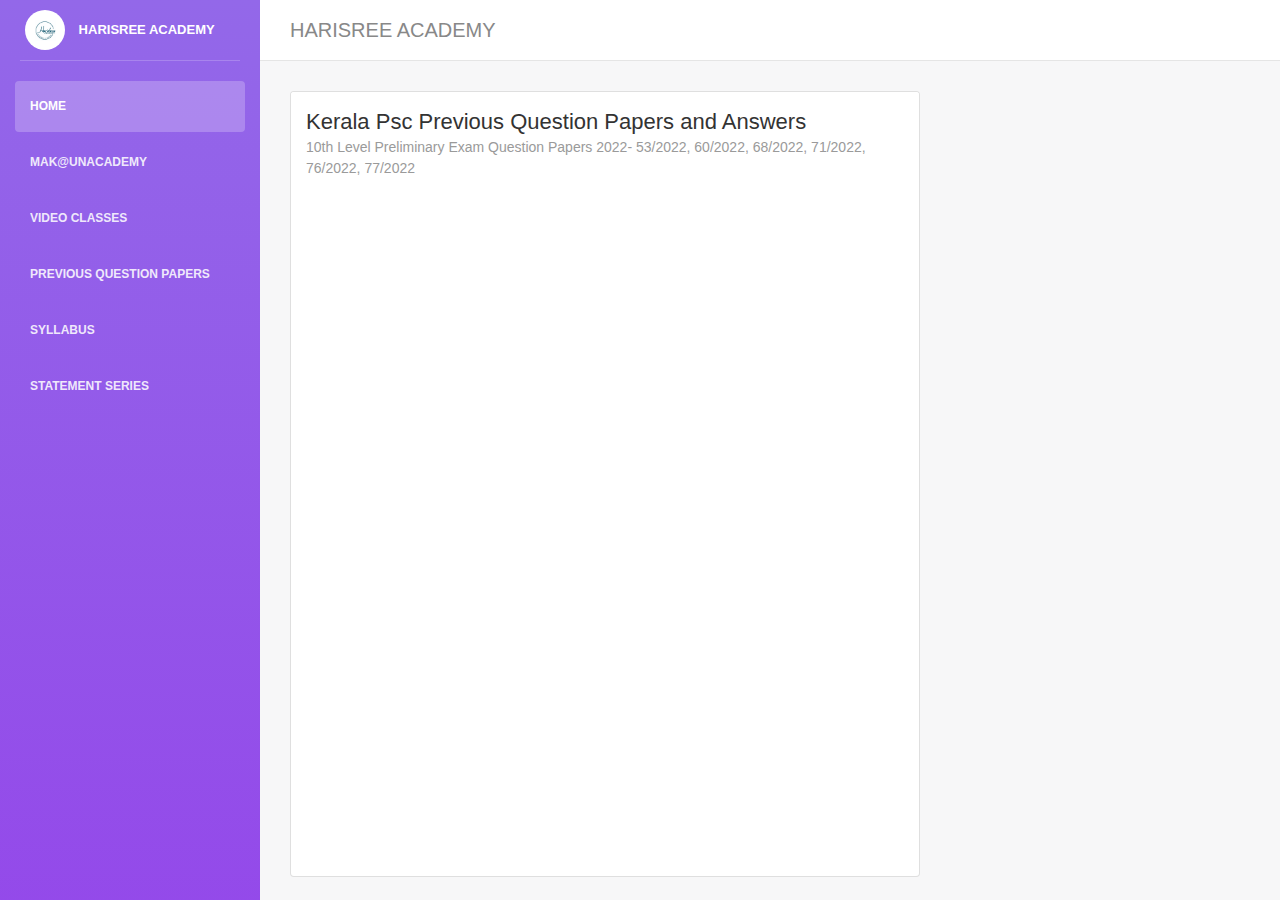
==== index.html @ c9cc8cc7 "InitialCommit" ====
<!DOCTYPE html> 
<html> 
<head> 
    <!-- Script Loading.. -->
    <link rel="icon" type="image/x-icon" href="images/favicon.ico">
    <script src="js/jquery.min.js"></script>
    <script src="js/plugins.js"></script>
    <script src="js/bootstrap.bundle.min.js"></script>
    <script src="js/bootbox.js"></script>
    <script src="js/dropdown.min.js"></script>
    <script src="js/iframeResizer.contentWindow.min.js"></script>
    <script src="js/iframeResizer.min.js"></script>
    <script src="js/main.js"></script> 
    <!-- Styles Loading --> 
    <link rel="stylesheet" href="css/plugins/jquery-ui.css">
    <link rel="stylesheet" href="css/bootstrap/bootstrap.css"> 
    <link rel="stylesheet" href="css/bootstrap/bootstrap-reboot.css">
    <link rel="stylesheet" href="css/bootstrap/bootstrap-utilities.css"> 
    <link rel="stylesheet" href="css/style.css"> 
</head> 
<body>  
   <div class="overlay" style="display: none;">
      <div class="overlay__inner">
          <div class="overlay__content"><span class="spinner"></span></div>
      </div>
  </div>
     <div class="wrapper">
        <div class="sidebar">
            <div class="sidebar-wrapper">
                <div class="logo">
                    <a href="#" class="simple-text">
                        <div class="logo-img">
                            <img src="images/logo.jpg" alt="">
                        </div>
                        HARISREE ACADEMY
                      </a> 
                </div>
                <ul class="nav nav-mobile-menu">
                    <li data-v-04d9fc75="" aria-haspopup="true" class="dropdown nav-item">
                        <a data-v-04d9fc75="" data-toggle="dropdown" class="nav-link dropdown-toggle">
                            <i data-v-04d9fc75="" class="fa fa-globe"></i> 
                            <b data-v-04d9fc75="" class="caret"></b> 
                            <span data-v-04d9fc75="" class="notification">5 Notifications</span>
                        </a> 
                        <div data-v-04d9fc75="" class="dropdown-menu" style="display: none;"> 
                            <a data-v-04d9fc75="" href="#" class="dropdown-item">Notification 1</a> 
                            <a data-v-04d9fc75="" href="#" class="dropdown-item">Notification 2</a> 
                            <a data-v-04d9fc75="" href="#" class="dropdown-item">Notification 3</a> 
                            <a data-v-04d9fc75="" href="#" class="dropdown-item">Notification 4</a> 
                            <a data-v-04d9fc75="" href="#" class="dropdown-item">Another notification</a>
                        </div>
                    </li>
                </ul>
                <ul class="nav"> 
                    <li class="router-link-exact-active nav-item active">
                        <a href="#/admin/overview" class="nav-link">
                            <i class="nc-icon nc-chart-pie-35"></i> 
                            <p>Home</p>
                        </a>
                    </li> 
                    <li class="">
                        <a href="#/admin/user" class="nav-link">
                            <i class="nc-icon nc-circle-09"></i>
                             <p>MAK@Unacademy</p>
                            </a>
                        </li> 
                        <li class="">
                            <a href="#/admin/user" class="nav-link">
                                <i class="nc-icon nc-circle-09"></i>
                                 <p>Video Classes</p>
                                </a>
                            </li> 
                            <li class="">
                                <a href="#/admin/user" class="nav-link">
                                    <i class="nc-icon nc-circle-09"></i>
                                     <p> Previous Question Papers</p>
                                    </a>
                                </li> 
                                <li class="">
                                    <a href="#/admin/user" class="nav-link">
                                        <i class="nc-icon nc-circle-09"></i>
                                         <p> Syllabus</p>
                                        </a>
                                    </li> 
                                    <li class="">
                                        <a href="#/admin/user" class="nav-link">
                                            <i class="nc-icon nc-circle-09"></i>
                                             <p> Statement Series </p>
                                            </a>
                                        </li> 
                </ul>
            </div>
        </div>
        <div class="main-panel">
            <nav class="navbar navbar-expand-lg">
                <div class="container-fluid"> 
                   <a id="xmlread" href="#" class="navbar-brand">HARISREE ACADEMY</a> <button type="button" aria-controls="navigation-index" aria-expanded="false" aria-label="Toggle navigation" class="navbar-toggler navbar-toggler-right"><span class="navbar-toggler-bar burger-lines"></span> <span class="navbar-toggler-bar burger-lines"></span> <span class="navbar-toggler-bar burger-lines"></span></button> 
                   <div class="collapse navbar-collapse justify-content-end">
                      <ul class="navbar-nav ml-auto"> 
                         <li data-v-04d9fc75="" aria-haspopup="true" class="dropdown nav-item">
                            <a style="display: none;" data-v-04d9fc75="" data-toggle="dropdown" class="nav-link dropdown-toggle"><i data-v-04d9fc75=""></i> <span data-v-04d9fc75="" class="no-icon">Dropdown</span> <b data-v-04d9fc75="" class="caret"></b></a> 
                            <div data-v-04d9fc75="" class="dropdown-menu" style="display: none;">
                               <a data-v-04d9fc75="" href="#" class="dropdown-item">Action</a> <a data-v-04d9fc75="" href="#" class="dropdown-item">Another action</a> <a data-v-04d9fc75="" href="#" class="dropdown-item">Something</a> <a data-v-04d9fc75="" href="#" class="dropdown-item">Another action</a> <a data-v-04d9fc75="" href="#" class="dropdown-item">Something</a> 
                               <div data-v-04d9fc75="" class="divider"></div>
                               <a data-v-04d9fc75="" href="#" class="dropdown-item">Separated link</a>
                            </div>
                         </li> 
                      </ul>
                   </div>
                </div>
             </nav>
             <div class="content">
                <div class="container-fluid"> 
                   <div class="row">
                      <div class="col-lg-8">
                         <div class="card">
                            <div class="card-header">
                               <h4 class="card-title">Kerala Psc Previous Question Papers and Answers</h4>
                               <p class="card-category" id="lblpdfname">
                                10th Level Preliminary Exam Question Papers 2022- 53/2022, 60/2022, 68/2022, 71/2022, 76/2022, 77/2022</p>
                            </div>
                            <div class="card-body">
                               <div id="div_727804942157" class="ct-chart">
                                <iframe name="myFrame" id="myFrame" autoplay="allow"  class="pdfholderframe"></iframe> 
                               </div>
                            </div>
                            <div class="card-footer">
                                
                            </div>
                         </div>
                      </div>
                      <div class="col-lg-4">
                         <div class="card" style="display: none;">
                            <div class="card-header">
                               <h4 class="card-title">Question Paper Set</h4>
                               <p class="card-category">Question Paper Set</p>
                            </div>
                            <div class="card-body">
                               <div id="div_1283190110730" class="ct-chart-custom">
                                <ul id="category_QPS_1">
                                    
                                </ul>
                               </div>
                            </div>
                            <div class="card-footer">
                                
                            </div>
                         </div>

                         <div class="card" style="display: none;">
                            <div class="card-header">
                               <h4 class="card-title">Syllabus - Preliminary Exam</h4>
                               <p class="card-category">Syllabus - Preliminary Exam</p>
                            </div>
                            <div class="card-body">
                               <div id="div_1283190110730" class="ct-chart-custom">
                                <ul id="category_SPE_2">
                                   
                                 </ul> 
                               </div>
                            </div>
                            <div class="card-footer">
                                
                            </div>
                         </div>

                         <div class="card" style="display: none;">
                            <div class="card-header">
                               <h4 class="card-title">Syllabus -Main</h4>
                               <p class="card-category">Syllabus -Main</p>
                            </div>
                            <div class="card-body">
                               <div id="div_1283190110730" class="ct-chart-custom">
                                 <ul id="category_SM_3">
                                   
                                 </ul> 
                               </div>
                            </div>
                            <div class="card-footer">
                                
                            </div>
                         </div>

                         <div class="card" style="display: none;">
                            <div class="card-header">
                               <h4 class="card-title">Question Papers Set (Download PDF)</h4>
                               <p class="card-category">Question Papers Set (Download PDF)</p>
                            </div>
                            <div class="card-body">
                               <div id="div_1283190110730" class="ct-chart-custom">
                                 <ul id="category_QPSD_4">
                                   
                                 </ul> 
                               </div>
                            </div>
                            <div class="card-footer">
                                
                            </div>
                         </div>
                         
                      </div>
                   </div>
                   <div class="row" style="display: none;">
                      <div class="col-lg-6">
                         <div class="card" chart-responsive-options="screen and (max-width: 640px),[object Object]">
                            <div class="card-header">
                               <h4 class="card-title">2014 Sales</h4>
                               <p class="card-category">All products including Taxes</p>
                            </div>
                            <div class="card-body">
                               <div id="div_797742201572" class="ct-chart">
                                   
                               </div>
                            </div>
                            <div class="card-footer">
                                
                            </div>
                         </div>
                      </div>
                      <div class="col-lg-6">
                         <div class="card">
                            <!----> 
                            <div class="card-header">
                               <h5 class="title">Tasks</h5>
                               <p class="category">Backend development</p>
                            </div>
                            <div class="card-body"> 
                               <div class="footer">
                                 
                               </div>
                            </div>
                            <!---->
                         </div>
                      </div>
                   </div>
                </div>
             </div>
        </div>
     </div>
</body> 
</html>
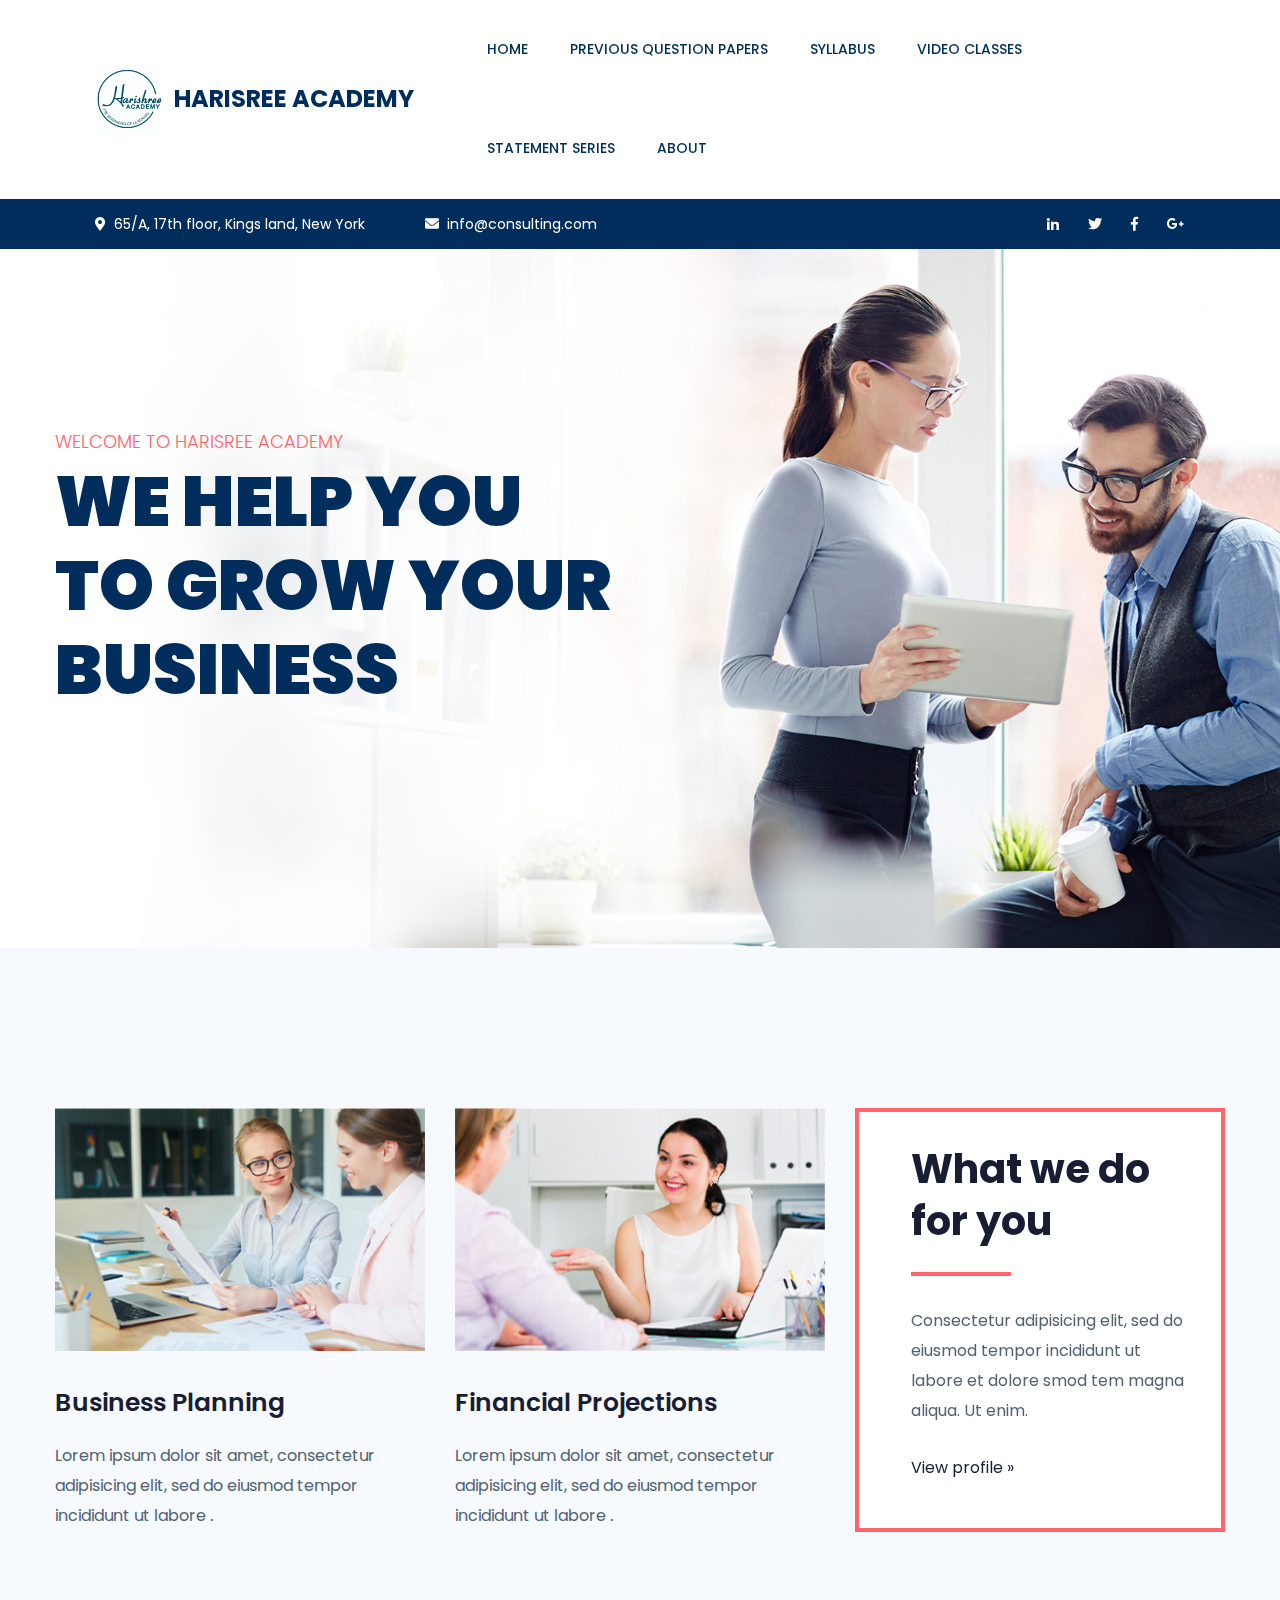
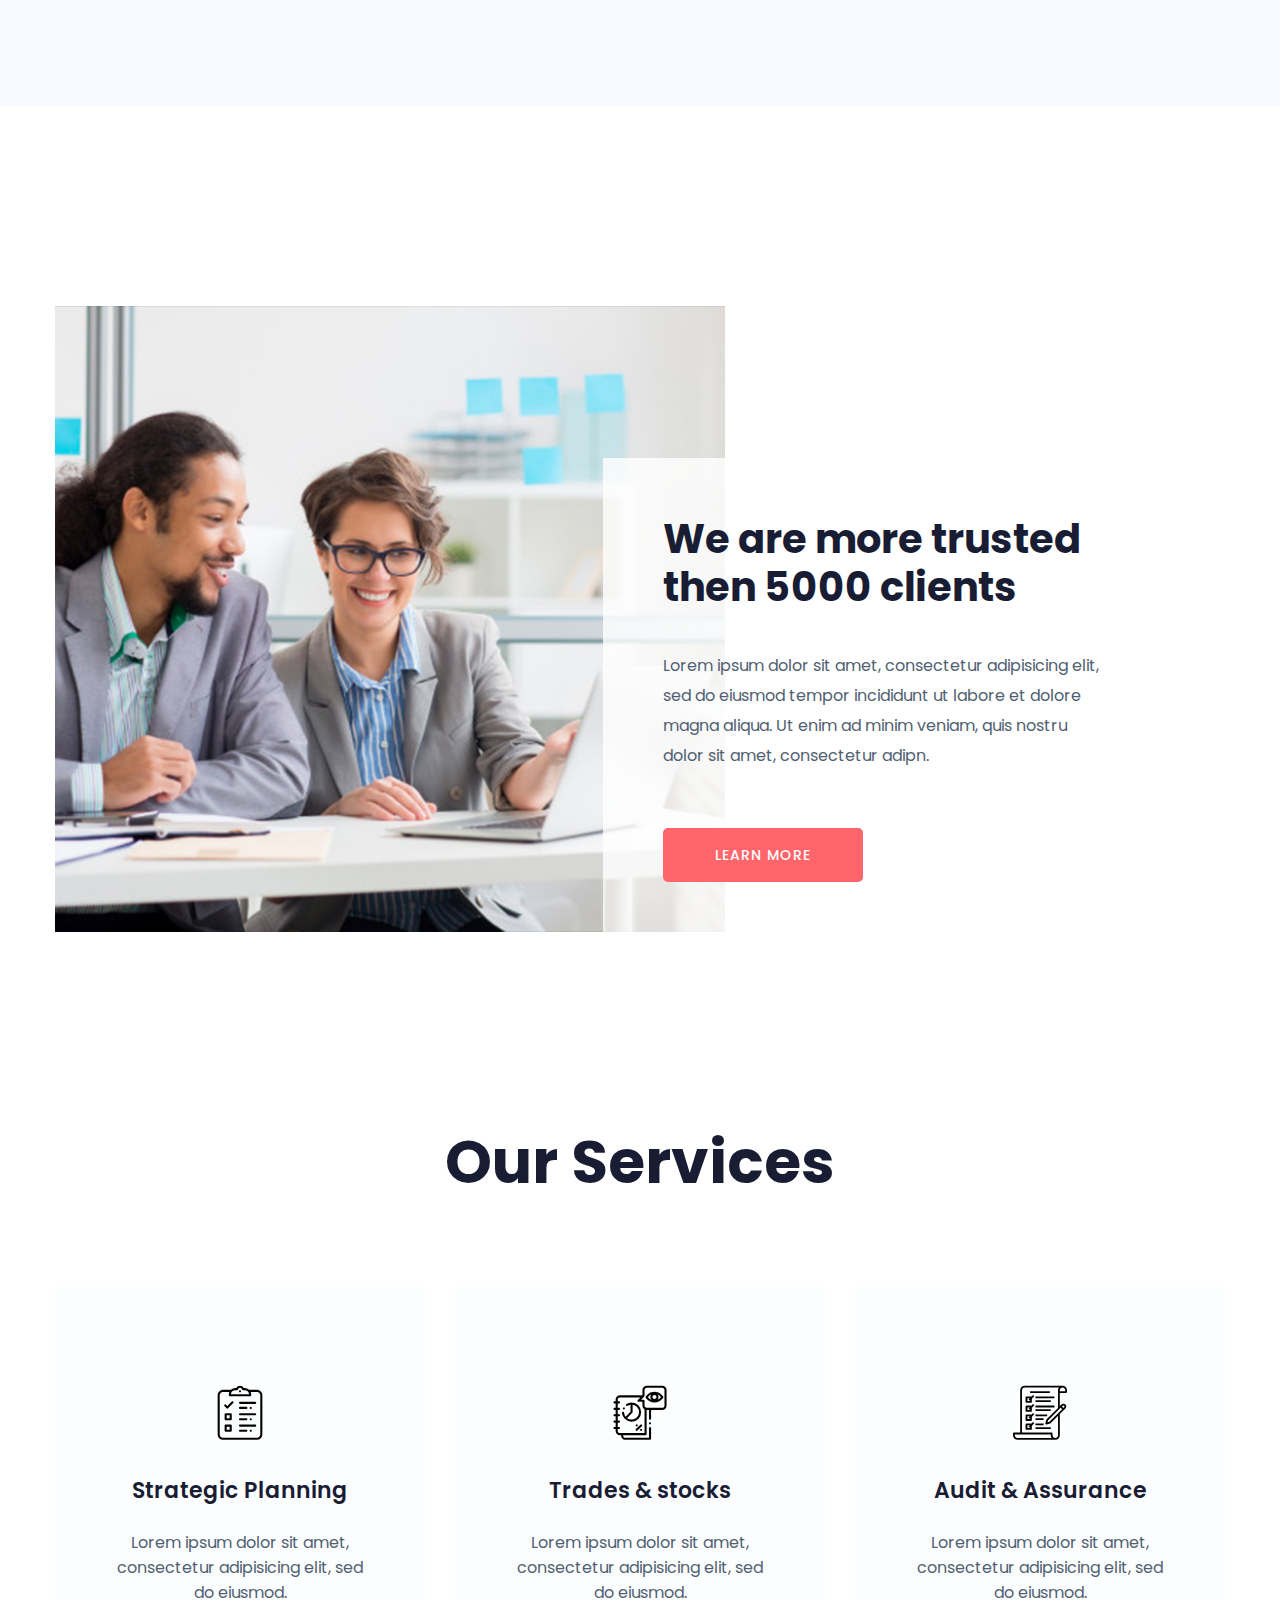
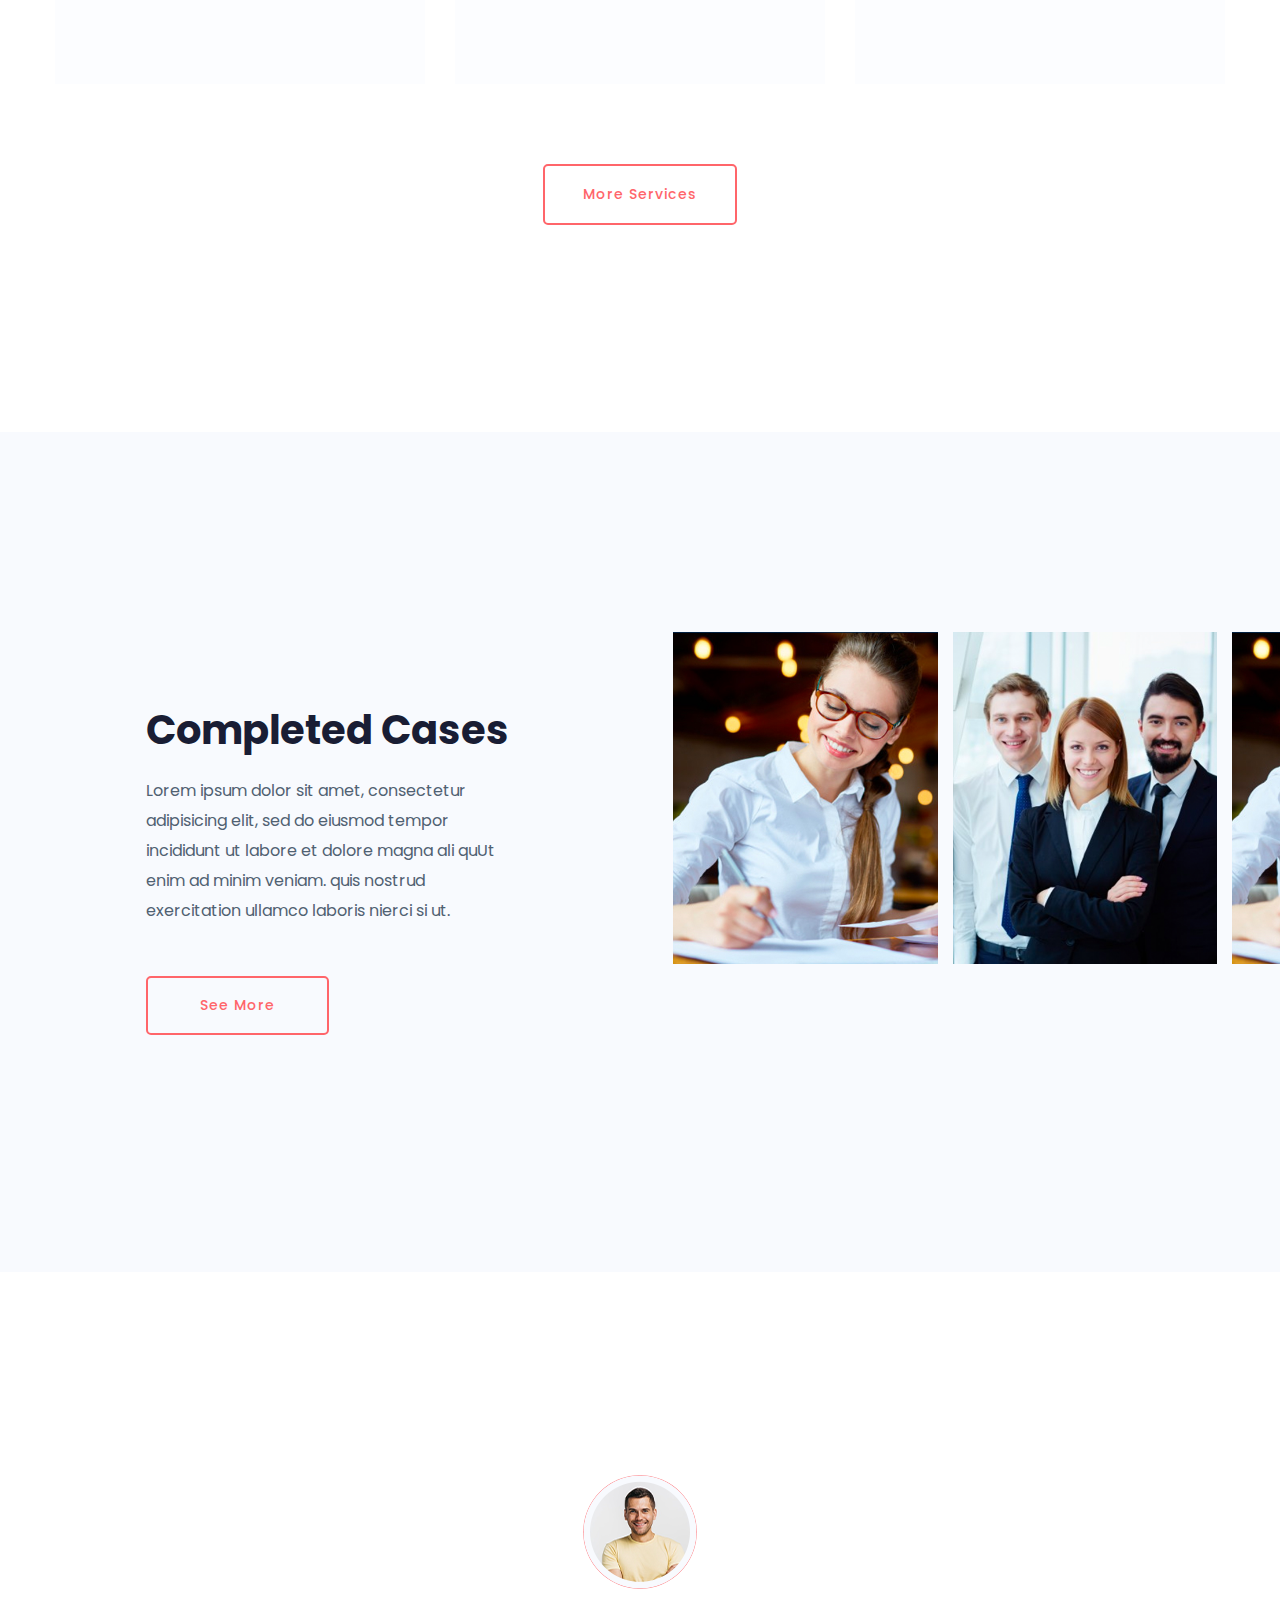
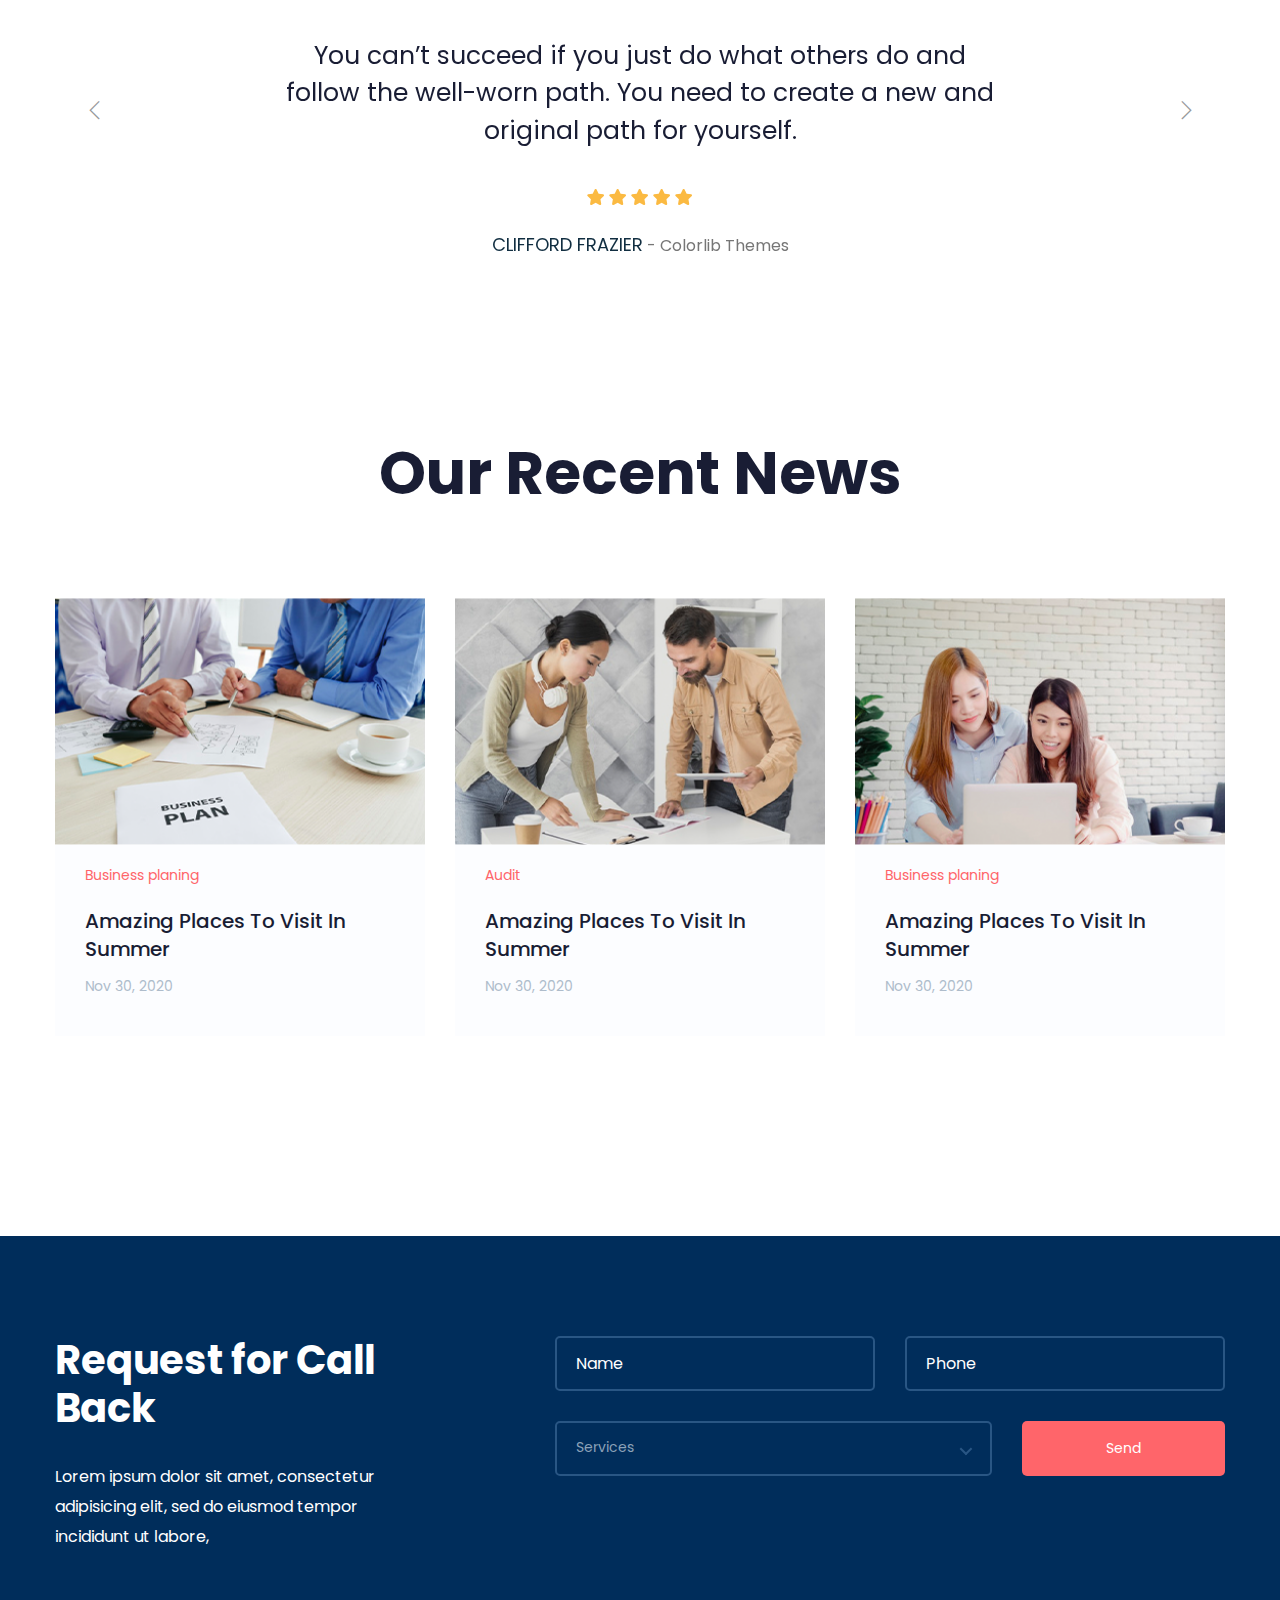
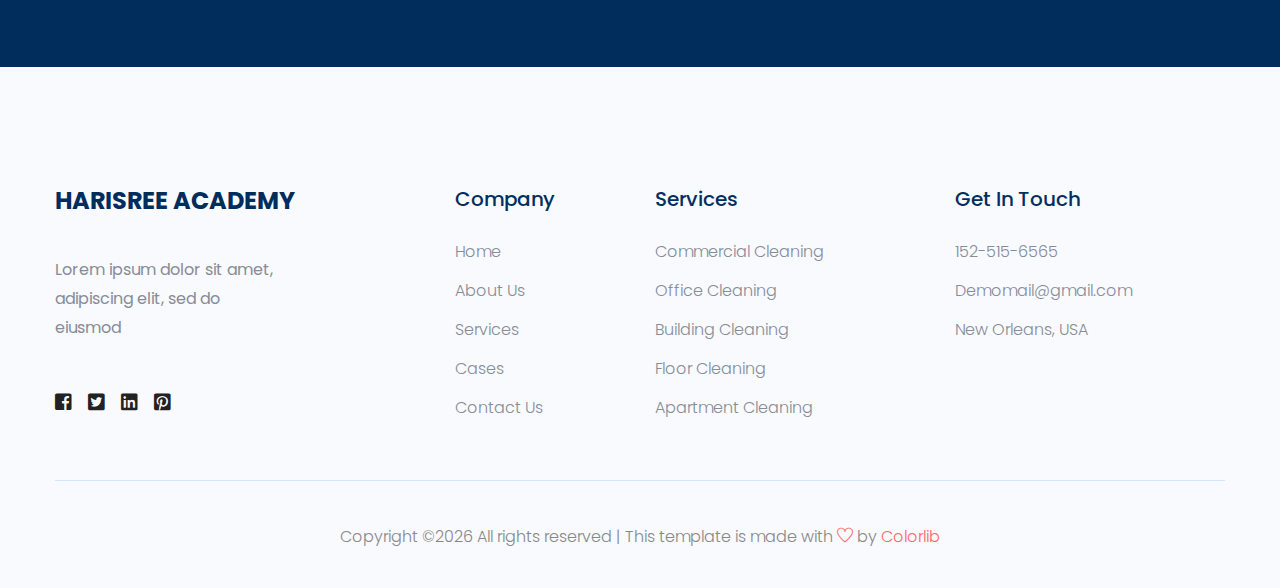
==== commit ce8c30d7: "Design changes - new portal" ====
--- a/index.html
+++ b/index.html
@@ -1,241 +1,626 @@
-<!DOCTYPE html> 
-<html> 
-<head> 
-    <!-- Script Loading.. -->
-    <link rel="icon" type="image/x-icon" href="images/favicon.ico">
-    <script src="js/jquery.min.js"></script>
-    <script src="js/plugins.js"></script>
-    <script src="js/bootstrap.bundle.min.js"></script>
-    <script src="js/bootbox.js"></script>
-    <script src="js/dropdown.min.js"></script>
-    <script src="js/iframeResizer.contentWindow.min.js"></script>
-    <script src="js/iframeResizer.min.js"></script>
-    <script src="js/main.js"></script> 
-    <!-- Styles Loading --> 
-    <link rel="stylesheet" href="css/plugins/jquery-ui.css">
-    <link rel="stylesheet" href="css/bootstrap/bootstrap.css"> 
-    <link rel="stylesheet" href="css/bootstrap/bootstrap-reboot.css">
-    <link rel="stylesheet" href="css/bootstrap/bootstrap-utilities.css"> 
-    <link rel="stylesheet" href="css/style.css"> 
-</head> 
-<body>  
-   <div class="overlay" style="display: none;">
-      <div class="overlay__inner">
-          <div class="overlay__content"><span class="spinner"></span></div>
-      </div>
-  </div>
-     <div class="wrapper">
-        <div class="sidebar">
-            <div class="sidebar-wrapper">
-                <div class="logo">
-                    <a href="#" class="simple-text">
-                        <div class="logo-img">
-                            <img src="images/logo.jpg" alt="">
-                        </div>
-                        HARISREE ACADEMY
-                      </a> 
-                </div>
-                <ul class="nav nav-mobile-menu">
-                    <li data-v-04d9fc75="" aria-haspopup="true" class="dropdown nav-item">
-                        <a data-v-04d9fc75="" data-toggle="dropdown" class="nav-link dropdown-toggle">
-                            <i data-v-04d9fc75="" class="fa fa-globe"></i> 
-                            <b data-v-04d9fc75="" class="caret"></b> 
-                            <span data-v-04d9fc75="" class="notification">5 Notifications</span>
-                        </a> 
-                        <div data-v-04d9fc75="" class="dropdown-menu" style="display: none;"> 
-                            <a data-v-04d9fc75="" href="#" class="dropdown-item">Notification 1</a> 
-                            <a data-v-04d9fc75="" href="#" class="dropdown-item">Notification 2</a> 
-                            <a data-v-04d9fc75="" href="#" class="dropdown-item">Notification 3</a> 
-                            <a data-v-04d9fc75="" href="#" class="dropdown-item">Notification 4</a> 
-                            <a data-v-04d9fc75="" href="#" class="dropdown-item">Another notification</a>
-                        </div>
-                    </li>
-                </ul>
-                <ul class="nav"> 
-                    <li class="router-link-exact-active nav-item active">
-                        <a href="#/admin/overview" class="nav-link">
-                            <i class="nc-icon nc-chart-pie-35"></i> 
-                            <p>Home</p>
-                        </a>
-                    </li> 
-                    <li class="">
-                        <a href="#/admin/user" class="nav-link">
-                            <i class="nc-icon nc-circle-09"></i>
-                             <p>MAK@Unacademy</p>
-                            </a>
-                        </li> 
-                        <li class="">
-                            <a href="#/admin/user" class="nav-link">
-                                <i class="nc-icon nc-circle-09"></i>
-                                 <p>Video Classes</p>
+<!doctype html>
+<html class="no-js" lang="zxx">
+    <head>
+        <meta charset="utf-8">
+        <meta http-equiv="x-ua-compatible" content="ie=edge">
+        <title>Harisree Academy </title>
+        <meta name="description" content="">
+        <meta name="viewport" content="width=device-width, initial-scale=1">
+
+        <link rel="manifest" href="site.webmanifest">
+		<link rel="shortcut icon" type="image/x-icon" href="assets/img/favicon.ico">
+
+		<!-- CSS here -->
+            <link rel="stylesheet" href="assets/css/bootstrap.min.css">
+            <link rel="stylesheet" href="assets/css/owl.carousel.min.css">
+            <link rel="stylesheet" href="assets/css/flaticon.css">
+            <link rel="stylesheet" href="assets/css/slicknav.css">
+            <link rel="stylesheet" href="assets/css/animate.min.css">
+            <link rel="stylesheet" href="assets/css/magnific-popup.css">
+            <link rel="stylesheet" href="assets/css/fontawesome-all.min.css">
+            <link rel="stylesheet" href="assets/css/themify-icons.css">
+            <link rel="stylesheet" href="assets/css/slick.css">
+            <link rel="stylesheet" href="assets/css/nice-select.css">
+            <link rel="stylesheet" href="assets/css/style.css">
+            <link rel="stylesheet" href="assets/css/harisree.css">
+   </head>
+
+   <body> 
+    <div id="preloader-active" style="display: none;">
+        <div class="preloader d-flex align-items-center justify-content-center">
+            <div class="preloader-inner position-relative">
+                <div class="preloader-circle"></div>
+                <div class="preloader-img pere-text">
+                    <img src="assets/img/logo/logo.jpg" alt="">
+                </div>
+            </div>
+        </div>
+    </div>
+    <!-- Preloader Start -->
+
+    <header>
+        <!-- Header Start -->
+       <div class="header-area">
+            <div class="main-header "> 
+               <div class="header-bottom  header-sticky">
+                    <div class="container-fluid">
+                        <div class="row align-items-center">
+                            <!-- Logo -->
+                            <div class="col-xl-4 col-lg-1 col-md-1">
+                                <div class="logo">
+                                  <a href="index.html"><img src="assets/img/logo/logo.jpg" class="logoholder" alt="">
+                                <h4 class="logoname">HARISREE ACADEMY</h4>
                                 </a>
-                            </li> 
-                            <li class="">
-                                <a href="#/admin/user" class="nav-link">
-                                    <i class="nc-icon nc-circle-09"></i>
-                                     <p> Previous Question Papers</p>
-                                    </a>
-                                </li> 
-                                <li class="">
-                                    <a href="#/admin/user" class="nav-link">
-                                        <i class="nc-icon nc-circle-09"></i>
-                                         <p> Syllabus</p>
-                                        </a>
-                                    </li> 
-                                    <li class="">
-                                        <a href="#/admin/user" class="nav-link">
-                                            <i class="nc-icon nc-circle-09"></i>
-                                             <p> Statement Series </p>
-                                            </a>
-                                        </li> 
-                </ul>
-            </div>
-        </div>
-        <div class="main-panel">
-            <nav class="navbar navbar-expand-lg">
-                <div class="container-fluid"> 
-                   <a id="xmlread" href="#" class="navbar-brand">HARISREE ACADEMY</a> <button type="button" aria-controls="navigation-index" aria-expanded="false" aria-label="Toggle navigation" class="navbar-toggler navbar-toggler-right"><span class="navbar-toggler-bar burger-lines"></span> <span class="navbar-toggler-bar burger-lines"></span> <span class="navbar-toggler-bar burger-lines"></span></button> 
-                   <div class="collapse navbar-collapse justify-content-end">
-                      <ul class="navbar-nav ml-auto"> 
-                         <li data-v-04d9fc75="" aria-haspopup="true" class="dropdown nav-item">
-                            <a style="display: none;" data-v-04d9fc75="" data-toggle="dropdown" class="nav-link dropdown-toggle"><i data-v-04d9fc75=""></i> <span data-v-04d9fc75="" class="no-icon">Dropdown</span> <b data-v-04d9fc75="" class="caret"></b></a> 
-                            <div data-v-04d9fc75="" class="dropdown-menu" style="display: none;">
-                               <a data-v-04d9fc75="" href="#" class="dropdown-item">Action</a> <a data-v-04d9fc75="" href="#" class="dropdown-item">Another action</a> <a data-v-04d9fc75="" href="#" class="dropdown-item">Something</a> <a data-v-04d9fc75="" href="#" class="dropdown-item">Another action</a> <a data-v-04d9fc75="" href="#" class="dropdown-item">Something</a> 
-                               <div data-v-04d9fc75="" class="divider"></div>
-                               <a data-v-04d9fc75="" href="#" class="dropdown-item">Separated link</a>
-                            </div>
-                         </li> 
-                      </ul>
-                   </div>
-                </div>
-             </nav>
-             <div class="content">
-                <div class="container-fluid"> 
-                   <div class="row">
-                      <div class="col-lg-8">
-                         <div class="card">
-                            <div class="card-header">
-                               <h4 class="card-title">Kerala Psc Previous Question Papers and Answers</h4>
-                               <p class="card-category" id="lblpdfname">
-                                10th Level Preliminary Exam Question Papers 2022- 53/2022, 60/2022, 68/2022, 71/2022, 76/2022, 77/2022</p>
-                            </div>
-                            <div class="card-body">
-                               <div id="div_727804942157" class="ct-chart">
-                                <iframe name="myFrame" id="myFrame" autoplay="allow"  class="pdfholderframe"></iframe> 
+                                </div>
+                            </div>
+                            <div class="col-xl-8 col-lg-8 col-md-8">
+                                <!-- Main-menu -->
+                                <div class="main-menu f-right d-none d-lg-block">
+                                    <nav> 
+                                        <ul id="navigation">                                                                                                                                     
+                                            <li><a href="index.html">Home</a></li>
+                                            <li><a href="previous-question-papers.html">Previous Question Papers</a></li>
+                                            <li><a href="cases.html">Syllabus</a></li>
+                                            <li><a href="blog.html">Video Classes</a>
+                                            </li>
+                                            <li><a href="#">Statement Series</a> 
+                                            </li>
+                                            <li><a href="about.html">About</a></li>
+                                        </ul>
+                                    </nav>
+                                </div>
+                            </div>             
+                            <div style="display: none;" class="col-xl-2 col-lg-3 col-md-3">
+                                <div class="header-right-btn f-right d-none d-lg-block">
+                                    <a href="#" class="btn header-btn">Contact Now</a>
+                                </div>
+                            </div>
+                            <!-- Mobile Menu -->
+                            <div class="col-12">
+                                <div class="mobile_menu d-block d-lg-none"></div>
+                            </div>
+                        </div>
+                    </div>
+               </div>
+               <div class="header-top top-bg d-none d-lg-block">
+                <div class="container-fluid">
+                    <div class="col-xl-12">
+                         <div class="row d-flex justify-content-between align-items-center">
+                             <div class="header-info-left">
+                                 <ul>     
+                                     <li><i class="fas fa-map-marker-alt"></i>65/A, 17th floor, Kings land, New York</li>
+                                     <li><i class="fas fa-envelope"></i>info@consulting.com</li>
+                                 </ul>
+                             </div>
+                             <div class="header-info-right">
+                                 <ul class="header-social">    
+                                     <li><a href="#"><i class="fab fa-linkedin-in"></i></a></li>
+                                     <li><a href="#"><i class="fab fa-twitter"></i></a></li>
+                                     <li><a href="#"><i class="fab fa-facebook-f"></i></a></li>
+                                    <li> <a href="#"><i class="fab fa-google-plus-g"></i></a></li>
+                                 </ul>
+                             </div>
+                         </div>
+                    </div>
+                </div>
+             </div>
+            </div>
+       </div>
+        <!-- Header End -->
+    </header>
+
+    <main>
+
+        <!-- slider Area Start-->
+        <div class="slider-area ">
+            <!-- Mobile Menu -->
+            <div class="slider-active">
+                <div class="single-slider slider-height d-flex align-items-center" data-background="assets/img/hero/h1_hero.jpg">
+                    <div class="container">
+                        <div class="row">
+                            <div class="col-xl-6 col-lg-6 col-md-8">
+                                <div class="hero__caption">
+                                    <p data-animation="fadeInLeft" data-delay=".4s">Welcome to HARISREE ACADEMY</p>
+                                    <h1 data-animation="fadeInLeft" data-delay=".6s" >We help you to grow your  business</h1>
+                                    <!-- Hero-btn -->
+                                    <div class="hero__btn" data-animation="fadeInLeft" data-delay=".8s"> 
+                                    </div>
+                                </div>
+                            </div>
+                        </div>
+                    </div>
+                </div>
+                <div class="single-slider slider-height d-flex align-items-center" data-background="assets/img/hero/h1_hero.jpg">
+                    <div class="container">
+                        <div class="row">
+                            <div class="col-xl-6 col-lg-6 col-md-8">
+                                <div class="hero__caption">
+                                    <p data-animation="fadeInLeft" data-delay=".4s">Welcome to HARISREE ACADEMY</p>
+                                    <h1 data-animation="fadeInLeft" data-delay=".6s" >We help you to grow your  business</h1>
+                                    <!-- Hero-btn -->
+                                    <div class="hero__btn" data-animation="fadeInLeft" data-delay=".8s"> 
+                                    </div>
+                                </div>
+                            </div>
+                        </div>
+                    </div>
+                </div>
+            </div>
+        </div>
+        <!-- slider Area End-->
+
+        <!-- Team-profile Start -->
+        <div class="team-profile team-padding">
+            <div class="container">
+                <div class="row">
+                    <div class="col-xl-4 col-lg-4 col-md-6">
+                        <div class="single-profile mb-30">
+                            <!-- Front -->
+                            <div class="single-profile-front">
+                                <div class="profile-img">
+                                    <img src="assets/img/team/team_1.jpg" alt="">
+                                </div>
+                                <div class="profile-caption">
+                                    <h4><a href="#">Business Planning</a></h4>
+                                    <p>Lorem ipsum dolor sit amet, consectetur adipisicing elit, sed do eiusmod tempor incididunt ut labore .</p>
+                                </div>
+                            </div>
+                        </div>
+                    </div>
+                    <div class="col-xl-4 col-lg-4 col-md-6">
+                        <div class="single-profile mb-30">
+                            <!-- Front -->
+                            <div class="single-profile-front">
+                                <div class="profile-img">
+                                    <img src="assets/img/team/team_2.jpg" alt="">
+                                </div>
+                                <div class="profile-caption">
+                                    <h4><a href="#">Financial Projections</a></h4>
+                                    <p>Lorem ipsum dolor sit amet, consectetur adipisicing elit, sed do eiusmod tempor incididunt ut labore .</p>
+                                </div>
+                            </div>
+                        </div>
+                    </div>
+                    <div class="col-xl-4 col-lg-4 col-md-6">
+                        <div class="single-profile mb-30">
+                            <!-- Back -->
+                            <div class="single-profile-back-last">
+                                <h2>What we do for you</h2>
+                                <p>Consectetur adipisicing elit, sed do eiusmod tempor incididunt ut labore et dolore smod tem magna aliqua. Ut enim.</p>
+                                <a href="#">View profile »</a>
+                            </div>
+                        </div>
+                    </div>
+                </div>
+            </div>
+        </div>
+        <!-- Team-profile End-->
+
+        <!-- We Trusted Start-->
+        <div class="we-trusted-area trusted-padding">
+            <div class="container">
+                <div class="row d-flex align-items-end">
+                    <div class="col-xl-7 col-lg-7">
+                        <div class="trusted-img">
+                            <img src="assets/img/team/wetrusted.jpg" alt="">
+                        </div>
+                    </div>
+                    <div class="col-xl-5 col-lg-5">
+                        <div class="trusted-caption">
+                           <h2>We are more trusted then 5000 clients</h2>
+                           <p>Lorem ipsum dolor sit amet, consectetur adipisicing elit, sed do eiusmod tempor incididunt ut labore et dolore magna aliqua. Ut enim ad minim veniam, quis nostru  dolor sit amet, consectetur adipn.</p>
+                            <a href="#" class="btn trusted-btn">Learn More</a>
+                        </div>
+                    </div>
+                </div>
+            </div>
+            
+        </div>
+        <!-- We Trusted End-->
+
+        <!-- services Area Start-->
+        <div class="services-area section-padding2">
+            <div class="container">
+                <!-- section tittle -->
+                <div class="row">
+                    <div class="col-lg-12">
+                        <div class="section-tittle text-center">
+                            <h2>Our Services</h2>
+                        </div>
+                    </div>
+                </div>
+                <div class="row">
+                    <div class="col-xl-4 col-lg-4 col-md-6">
+                        <div class="single-services text-center mb-30">
+                            <div class="services-icon">
+                                <span class="flaticon-checklist"></span>
+                            </div>
+                            <div class="services-caption">
+                                <h4>Strategic Planning</h4>
+                                <p>Lorem ipsum dolor sit amet, consectetur adipisicing elit, sed do eiusmod.</p>
+                            </div>
+                        </div>
+                    </div>
+                    <div class="col-xl-4 col-lg-4 col-md-6">
+                        <div class="single-services text-center mb-30">
+                            <div class="services-icon">
+                                <span class="flaticon-audit"></span>
+                            </div>
+                            <div class="services-caption">
+                                <h4>Trades & stocks</h4>
+                                <p>Lorem ipsum dolor sit amet, consectetur adipisicing elit, sed do eiusmod.</p>
+                            </div>
+                        </div>
+                    </div>
+                    <div class="col-xl-4 col-lg-4 col-md-6">
+                        <div class="single-services text-center mb-30">
+                            <div class="services-icon">
+                                <span class="flaticon-checklist-1"></span>
+                            </div>
+                            <div class="services-caption">
+                                <h4>Audit & Assurance</h4>
+                                <p>Lorem ipsum dolor sit amet, consectetur adipisicing elit, sed do eiusmod.</p>
+                            </div>
+                        </div>
+                    </div>
+                </div>
+                <!-- button -->
+                <div class="row justify-content-center">
+                    <div class="room-btn pt-50">
+                        <a href="services.html" class="border-btn">More Services</a>
+                    </div>
+                </div>
+            </div>
+        </div>
+        <!-- services Area End-->
+        
+        <!-- Completed Cases Start -->
+        <div class="completed-cases section-padding3">
+            <div class="container-fluid">
+                <div class="row">
+                    <!-- slider Heading -->
+                    <div class="col-xl-4 col-lg-4 col-md-8">
+                        <div class="single-cases-info mb-30">
+                            <h3>Completed Cases</h3>
+                            <p>Lorem ipsum dolor sit amet, consectetur adipisicing elit, sed do eiusmod tempor incididunt ut labore et dolore magna ali
+                                quUt enim ad minim veniam.
+                                quis nostrud exercitation ullamco laboris 
+                                nierci si ut.</p>
+                            <a href="gallery.html" class="border-btn border-btn2">See more</a>
+                        </div>
+                    </div>
+                    <!-- OwL -->
+                    <div class="col-xl-8 col-lg-8 col-md-col-md-7">
+                        <div class=" completed-active owl-carousel"> 
+                            <div class="single-cases-img">
+                                <img src="assets/img/service/completed_case_1.png" alt="">
+                                <!-- img hover caption -->
+                               <div class="single-cases-cap">
+                                    <h4><a href="case_details.html">Marketing Strategy</a></h4>
+                                    <p>Completely impact synergistic mindshare whereas premium services.</p>
+                                    <span>Advisory</span>
                                </div>
                             </div>
-                            <div class="card-footer">
-                                
-                            </div>
-                         </div>
-                      </div>
-                      <div class="col-lg-4">
-                         <div class="card" style="display: none;">
-                            <div class="card-header">
-                               <h4 class="card-title">Question Paper Set</h4>
-                               <p class="card-category">Question Paper Set</p>
-                            </div>
-                            <div class="card-body">
-                               <div id="div_1283190110730" class="ct-chart-custom">
-                                <ul id="category_QPS_1">
-                                    
-                                </ul>
+                            <div class="single-cases-img">
+                                <img src="assets/img/service/completed_case_2.png" alt="">
+                                <!-- img hover caption -->
+                               <div class="single-cases-cap">
+                                   <h4><a href="case_details.html">Marketing Strategy</a></h4>
+                                    <p>Completely impact synergistic mindshare whereas premium services.</p>
+                                    <span>Advisory</span>
                                </div>
                             </div>
-                            <div class="card-footer">
-                                
-                            </div>
-                         </div>
-
-                         <div class="card" style="display: none;">
-                            <div class="card-header">
-                               <h4 class="card-title">Syllabus - Preliminary Exam</h4>
-                               <p class="card-category">Syllabus - Preliminary Exam</p>
-                            </div>
-                            <div class="card-body">
-                               <div id="div_1283190110730" class="ct-chart-custom">
-                                <ul id="category_SPE_2">
-                                   
-                                 </ul> 
+                        </div>
+                       
+                    </div>
+                </div>
+            </div>
+        </div>
+        <!-- Completed Cases end -->
+
+        <!-- Testimonial Start -->
+        <div class="testimonial-area fix">
+            <div class="container">
+               <div class="row justify-content-center">
+                    <div class="col-xl-9 col-lg-9 col-md-9">
+                        <div class="h1-testimonial-active">
+                            <!-- Single Testimonial -->
+                            <div class="single-testimonial pt-65">
+                                <!-- Testimonial tittle -->
+                                <div class="testimonial-icon mb-45">
+                                    <img src="assets/img/logo/testimonial.png" class="ani-btn " alt="">
+                                </div>
+                                 <!-- Testimonial Content -->
+                                <div class="testimonial-caption text-center">
+                                    <p>You can’t succeed if you just do what others do and 
+                                        follow the well-worn path. You need to create a new and 
+                                        original path for yourself. </p>
+                                    <!-- Rattion -->
+                                    <div class="testimonial-ratting">
+                                        <i class="fas fa-star"></i>
+                                        <i class="fas fa-star"></i>
+                                        <i class="fas fa-star"></i>
+                                        <i class="fas fa-star"></i>
+                                        <i class="fas fa-star"></i>
+                                    </div>
+                                    <div class="rattiong-caption">
+                                        <span>Clifford Frazier<span> - Colorlib Themes</span> </span>
+                                    </div>
+                                </div>
+                            </div>
+                            <!-- Single Testimonial -->
+                            <div class="single-testimonial pt-65">
+                                <!-- Testimonial tittle -->
+                                <div class="testimonial-icon mb-45">
+                                    <img src="assets/img/logo/testimonial.png"  class="ani-btn" alt="">
+                                </div>
+                                 <!-- Testimonial Content -->
+                                <div class="testimonial-caption text-center">
+                                    <p>You can’t succeed if you just do what others do and 
+                                        follow the well-worn path. You need to create a new and 
+                                        original path for yourself. </p>
+                                    <!-- Rattion -->
+                                    <div class="testimonial-ratting">
+                                        <i class="fas fa-star"></i>
+                                        <i class="fas fa-star"></i>
+                                        <i class="fas fa-star"></i>
+                                        <i class="fas fa-star"></i>
+                                        <i class="fas fa-star"></i>
+                                    </div>
+                                    <div class="rattiong-caption">
+                                        <span>Clifford Frazier<span> - Colorlib Themes</span> </span>
+                                    </div>
+                                </div>
+                            </div>
+                        </div>
+                    </div>
+               </div>
+            </div>
+        </div>
+        <!-- Testimonial End -->
+
+        <!-- Recent Area Start -->
+        <div class="recent-area section-paddingt">
+            <div class="container">
+                <!-- section tittle -->
+                <div class="row">
+                    <div class="col-lg-12">
+                        <div class="section-tittle text-center">
+                            <h2>Our Recent News</h2>
+                        </div>
+                    </div>
+                </div>
+                <div class="row">
+                    <div class="col-xl-4 col-lg-4 col-md-6">
+                        <div class="single-recent-cap mb-30">
+                            <div class="recent-img">
+                                <img src="assets/img/recent/rcent_1.png" alt="">
+                            </div>
+                            <div class="recent-cap">
+                                <span>Business planing</span>
+                                <h4><a href="single-blog.html">Amazing Places To Visit In Summer</a></h4>
+                                <p>Nov 30, 2020</p>
+                            </div>
+                        </div>
+                    </div>
+                    <div class="col-xl-4 col-lg-4 col-md-6">
+                        <div class="single-recent-cap mb-30">
+                            <div class="recent-img">
+                                <img src="assets/img/recent/rcent_2.png" alt="">
+                            </div>
+                            <div class="recent-cap">
+                                <span>Audit</span>
+                                <h4><a href="single-blog.html">Amazing Places To Visit In Summer</a></h4>
+                                <p>Nov 30, 2020</p>
+                            </div>
+                        </div>
+                    </div>
+                    <div class="col-xl-4 col-lg-4 col-md-6">
+                        <div class="single-recent-cap mb-30">
+                            <div class="recent-img">
+                                <img src="assets/img/recent/rcent_3.png" alt="">
+                            </div>
+                            <div class="recent-cap">
+                                <span>Business planing</span>
+                                <h4><a href="single-blog.html">Amazing Places To Visit In Summer</a></h4>
+                                <p>Nov 30, 2020</p>
+                            </div>
+                        </div>
+                    </div>
+                </div>
+            </div>
+        </div>
+        <!-- Recent Area End-->
+
+        <!-- Request Back Start -->
+        <div class="request-back-area section-padding30">
+            <div class="container">
+                <div class="row d-flex justify-content-between">
+                    <div class="col-xl-4 col-lg-5 col-md-5">
+                        <div class="request-content">
+                            <h3>Request for  Call Back</h3>
+                            <p>Lorem ipsum dolor sit amet, consectetur adipisicing elit, sed do eiusmod tempor incididunt ut labore,</p>
+                        </div>
+                    </div>
+                    <div class="col-xl-7 col-lg-7 col-md-7">
+                        <!-- Contact form Start -->
+                        <div class="form-wrapper">
+                            <form id="contact-form" action="#" method="POST">
+                                <div class="row">
+                                    <div class="col-lg-6 col-md-6">
+                                        <div class="form-box  mb-30">
+                                            <input type="text" name="name" placeholder="Name">
+                                        </div>
+                                    </div>
+                                    <div class="col-lg-6 col-md-6">
+                                        <div class="form-box mb-30">
+                                            <input type="text" name="email" placeholder="Phone">
+                                        </div>
+                                    </div>
+                                    <div class="col-lg-8 col-md-8 mb-30">
+                                        <div class="select-itms">
+                                            <select name="select" id="select1">
+                                                <option value="">Services</option>
+                                                <option value="">Services-1</option>
+                                                <option value="">Services-2</option>
+                                                <option value="">Services-3</option>
+                                            </select>
+                                        </div>
+                                    </div>
+                                    <div class="col-lg-4 col-md-4">
+                                        <button type="submit" class="send-btn">Send</button>
+                                    </div>
+                                </div>
+                            </form>
+                        </div>
+                    </div>     <!-- Contact form End -->
+                </div>
+            </div>
+        </div>
+        <!-- Request Back End -->
+
+    </main>
+   <footer>
+       <!-- Footer Start-->
+       <div class="footer-area footer-padding">
+           <div class="container">
+               <div class="row d-flex justify-content-between">
+                   <div class="col-xl-4 col-lg-4 col-md-4 col-sm-6">
+                      <div class="single-footer-caption mb-50">
+                        <div class="single-footer-caption mb-30">
+                             <!-- logo -->
+                            <div class="footer-logo">
+                                <a href="index.html"><h4 class="logoname" style="padding: 0px;">HARISREE ACADEMY</h4></a>
+                            </div>
+                            <div class="footer-tittle">
+                                <div class="footer-pera">
+                                    <p>Lorem ipsum dolor sit amet, adipiscing elit, sed do eiusmod</p>
                                </div>
                             </div>
-                            <div class="card-footer">
-                                
-                            </div>
-                         </div>
-
-                         <div class="card" style="display: none;">
-                            <div class="card-header">
-                               <h4 class="card-title">Syllabus -Main</h4>
-                               <p class="card-category">Syllabus -Main</p>
-                            </div>
-                            <div class="card-body">
-                               <div id="div_1283190110730" class="ct-chart-custom">
-                                 <ul id="category_SM_3">
-                                   
-                                 </ul> 
-                               </div>
-                            </div>
-                            <div class="card-footer">
-                                
-                            </div>
-                         </div>
-
-                         <div class="card" style="display: none;">
-                            <div class="card-header">
-                               <h4 class="card-title">Question Papers Set (Download PDF)</h4>
-                               <p class="card-category">Question Papers Set (Download PDF)</p>
-                            </div>
-                            <div class="card-body">
-                               <div id="div_1283190110730" class="ct-chart-custom">
-                                 <ul id="category_QPSD_4">
-                                   
-                                 </ul> 
-                               </div>
-                            </div>
-                            <div class="card-footer">
-                                
-                            </div>
-                         </div>
-                         
+                            <!-- social -->
+                            <div class="footer-social">
+                                <a href="#"><i class="fab fa-facebook-square"></i></a>
+                                <a href="#"><i class="fab fa-twitter-square"></i></a>
+                                <a href="#"><i class="fab fa-linkedin"></i></a>
+                                <a href="#"><i class="fab fa-pinterest-square"></i></a>
+                            </div>
+                        </div>
                       </div>
                    </div>
-                   <div class="row" style="display: none;">
-                      <div class="col-lg-6">
-                         <div class="card" chart-responsive-options="screen and (max-width: 640px),[object Object]">
-                            <div class="card-header">
-                               <h4 class="card-title">2014 Sales</h4>
-                               <p class="card-category">All products including Taxes</p>
-                            </div>
-                            <div class="card-body">
-                               <div id="div_797742201572" class="ct-chart">
-                                   
-                               </div>
-                            </div>
-                            <div class="card-footer">
-                                
-                            </div>
-                         </div>
-                      </div>
-                      <div class="col-lg-6">
-                         <div class="card">
-                            <!----> 
-                            <div class="card-header">
-                               <h5 class="title">Tasks</h5>
-                               <p class="category">Backend development</p>
-                            </div>
-                            <div class="card-body"> 
-                               <div class="footer">
-                                 
-                               </div>
-                            </div>
-                            <!---->
-                         </div>
-                      </div>
+                   <div class="col-xl-2 col-lg-2 col-md-4 col-sm-5">
+                       <div class="single-footer-caption mb-50">
+                           <div class="footer-tittle">
+                               <h4>Company</h4>
+                               <ul>
+                                   <li><a href="index.html">Home</a></li>
+                                   <li><a href="about.html">About Us</a></li>
+                                   <li><a href="single-blog.html">Services</a></li>
+                                   <li><a href="#">Cases</a></li>
+                                   <li><a href="contact.html">  Contact Us</a></li>
+                               </ul>
+                           </div>
+                       </div>
                    </div>
-                </div>
-             </div>
-        </div>
-     </div>
-</body> 
+                   <div class="col-xl-3 col-lg-3 col-md-4 col-sm-7">
+                       <div class="single-footer-caption mb-50">
+                           <div class="footer-tittle">
+                               <h4>Services</h4>
+                               <ul>
+                                   <li><a href="#">Commercial Cleaning</a></li>
+                                   <li><a href="#">Office Cleaning</a></li>
+                                   <li><a href="#">Building Cleaning</a></li>
+                                   <li><a href="#">Floor Cleaning</a></li>
+                                   <li><a href="#">Apartment Cleaning</a></li>
+                               </ul>
+                           </div>
+                       </div>
+                   </div>
+                   <div class="col-xl-3 col-lg-3 col-md-4 col-sm-5">
+                       <div class="single-footer-caption mb-50">
+                           <div class="footer-tittle">
+                               <h4>Get in Touch</h4>
+                               <ul>
+                                <li><a href="#">152-515-6565</a></li>
+                                <li><a href="#"> Demomail@gmail.com</a></li>
+                                <li><a href="#">New Orleans, USA</a></li>
+                            </ul>
+                           </div>
+                       </div>
+                   </div>
+               </div>
+           </div>
+       </div>
+       <!-- footer-bottom aera -->
+       <div class="footer-bottom-area footer-bg">
+           <div class="container">
+               <div class="footer-border">
+                    <div class="row d-flex align-items-center">
+                        <div class="col-xl-12 ">
+                            <div class="footer-copy-right text-center">
+                                <p><!-- Link back to Colorlib can't be removed. Template is licensed under CC BY 3.0. -->
+  Copyright &copy;<script>document.write(new Date().getFullYear());</script> All rights reserved | This template is made with <i class="ti-heart" aria-hidden="true"></i> by <a href="https://colorlib.com" target="_blank">Colorlib</a>
+  <!-- Link back to Colorlib can't be removed. Template is licensed under CC BY 3.0. --></p>
+                            </div>
+                        </div>
+                    </div>
+               </div>
+           </div>
+       </div>
+       <!-- Footer End-->
+   </footer>
+   
+	<!-- JS here -->
+	
+		<!-- All JS Custom Plugins Link Here here -->
+        <script src="./assets/js/vendor/modernizr-3.5.0.min.js"></script>
+		<!-- Jquery, Popper, Bootstrap -->
+		<script src="./assets/js/vendor/jquery-1.12.4.min.js"></script>
+        <script src="./assets/js/popper.min.js"></script>
+        <script src="./assets/js/bootstrap.min.js"></script>
+	    <!-- Jquery Mobile Menu -->
+        <script src="./assets/js/jquery.slicknav.min.js"></script>
+
+		<!-- Jquery Slick , Owl-Carousel Plugins -->
+        <script src="./assets/js/owl.carousel.min.js"></script>
+        <script src="./assets/js/slick.min.js"></script>
+        <!-- Date Picker -->
+        <script src="./assets/js/gijgo.min.js"></script>
+		<!-- One Page, Animated-HeadLin -->
+        <script src="./assets/js/wow.min.js"></script>
+		<script src="./assets/js/animated.headline.js"></script>
+        <script src="./assets/js/jquery.magnific-popup.js"></script>
+
+		<!-- Scrollup, nice-select, sticky -->
+        <script src="./assets/js/jquery.scrollUp.min.js"></script>
+        <script src="./assets/js/jquery.nice-select.min.js"></script>
+		<script src="./assets/js/jquery.sticky.js"></script>
+        
+        <!-- contact js -->
+        <script src="./assets/js/contact.js"></script>
+        <script src="./assets/js/jquery.form.js"></script>
+        <script src="./assets/js/jquery.validate.min.js"></script>
+        <script src="./assets/js/mail-script.js"></script>
+        <script src="./assets/js/jquery.ajaxchimp.min.js"></script>
+        
+		<!-- Jquery Plugins, main Jquery -->	
+        <script src="./assets/js/plugins.js"></script>
+        <script src="./assets/js/main.js"></script> 
+        <script src="./assets/js/api.js"></script>
+        <script>
+            $(function(){ 
+                $("#preloader-active").show();
+                var read_url=script_url+"?action=read"; 
+                $.getJSON(read_url, function (json) {
+                    
+                });
+                $(document).on("ajaxSend", function(){
+                  $('#preloader-active').show();
+                }).on("ajaxComplete", function(){
+                $('#preloader-active').hide();
+                }).on("ajaxError", function(){
+                $('#preloader-active').hide();
+                });
+            });
+        </script>
+    </body>
 </html>--- a/assets/css/flaticon.css
+++ b/assets/css/flaticon.css
@@ -0,0 +1,32 @@
+	/*
+  	Flaticon icon font: Flaticon
+  	Creation date: 02/02/2020 11:30
+  	*/
+
+@font-face {
+  font-family: "Flaticon";
+  src: url("../fonts/fonts/Flaticon.eot");
+  src: url("../fonts/Flaticon.eot?#iefix") format("embedded-opentype"),
+       url("../fonts/Flaticon.woff2") format("woff2"),
+       url("../fonts/Flaticon.woff") format("woff"),
+       url("../fonts/Flaticon.ttf") format("truetype"),
+       url("../fonts/Flaticon.svg#Flaticon") format("svg");
+
+}
+
+@media screen and (-webkit-min-device-pixel-ratio:0) {
+  @font-face {
+    font-family: "Flaticon";
+    src: url("../fonts/Flaticon.svg#Flaticon") format("svg");
+  }
+}
+
+[class^="flaticon-"]:before, [class*=" flaticon-"]:before,
+[class^="flaticon-"]:after, [class*=" flaticon-"]:after {   
+  font-family: Flaticon;
+
+}
+
+.flaticon-checklist:before { content: "\f100"; }
+.flaticon-audit:before { content: "\f101"; }
+.flaticon-checklist-1:before { content: "\f102"; }--- a/assets/css/themify-icons.css
+++ b/assets/css/themify-icons.css
@@ -0,0 +1,1083 @@
+@font-face {
+	font-family: 'themify';
+	src:url('../fonts/themify.eot?-fvbane');
+
+
+	src:url('../fonts/themify.eot?#iefix-fvbane') format('embedded-opentype'),
+		url('../fonts/themify.woff?-fvbane') format('woff'),
+		url('../fonts/themify.ttf?-fvbane') format('truetype'),
+		url('../fonts/themify.svg?-fvbane#themify') format('svg');
+	font-weight: normal;
+	font-style: normal;
+}
+
+[class^="ti-"], [class*=" ti-"] {
+	font-family: 'themify';
+	speak: none;
+	font-style: normal;
+	font-weight: normal;
+	font-variant: normal;
+	text-transform: none;
+	line-height: 1;
+
+	/* Better Font Rendering =========== */
+	-webkit-font-smoothing: antialiased;
+	-moz-osx-font-smoothing: grayscale;
+}
+
+.ti-wand:before {
+	content: "\e600";
+}
+.ti-volume:before {
+	content: "\e601";
+}
+.ti-user:before {
+	content: "\e602";
+}
+.ti-unlock:before {
+	content: "\e603";
+}
+.ti-unlink:before {
+	content: "\e604";
+}
+.ti-trash:before {
+	content: "\e605";
+}
+.ti-thought:before {
+	content: "\e606";
+}
+.ti-target:before {
+	content: "\e607";
+}
+.ti-tag:before {
+	content: "\e608";
+}
+.ti-tablet:before {
+	content: "\e609";
+}
+.ti-star:before {
+	content: "\e60a";
+}
+.ti-spray:before {
+	content: "\e60b";
+}
+.ti-signal:before {
+	content: "\e60c";
+}
+.ti-shopping-cart:before {
+	content: "\e60d";
+}
+.ti-shopping-cart-full:before {
+	content: "\e60e";
+}
+.ti-settings:before {
+	content: "\e60f";
+}
+.ti-search:before {
+	content: "\e610";
+}
+.ti-zoom-in:before {
+	content: "\e611";
+}
+.ti-zoom-out:before {
+	content: "\e612";
+}
+.ti-cut:before {
+	content: "\e613";
+}
+.ti-ruler:before {
+	content: "\e614";
+}
+.ti-ruler-pencil:before {
+	content: "\e615";
+}
+.ti-ruler-alt:before {
+	content: "\e616";
+}
+.ti-bookmark:before {
+	content: "\e617";
+}
+.ti-bookmark-alt:before {
+	content: "\e618";
+}
+.ti-reload:before {
+	content: "\e619";
+}
+.ti-plus:before {
+	content: "\e61a";
+}
+.ti-pin:before {
+	content: "\e61b";
+}
+.ti-pencil:before {
+	content: "\e61c";
+}
+.ti-pencil-alt:before {
+	content: "\e61d";
+}
+.ti-paint-roller:before {
+	content: "\e61e";
+}
+.ti-paint-bucket:before {
+	content: "\e61f";
+}
+.ti-na:before {
+	content: "\e620";
+}
+.ti-mobile:before {
+	content: "\e621";
+}
+.ti-minus:before {
+	content: "\e622";
+}
+.ti-medall:before {
+	content: "\e623";
+}
+.ti-medall-alt:before {
+	content: "\e624";
+}
+.ti-marker:before {
+	content: "\e625";
+}
+.ti-marker-alt:before {
+	content: "\e626";
+}
+.ti-arrow-up:before {
+	content: "\e627";
+}
+.ti-arrow-right:before {
+	content: "\e628";
+}
+.ti-arrow-left:before {
+	content: "\e629";
+}
+.ti-arrow-down:before {
+	content: "\e62a";
+}
+.ti-lock:before {
+	content: "\e62b";
+}
+.ti-location-arrow:before {
+	content: "\e62c";
+}
+.ti-link:before {
+	content: "\e62d";
+}
+.ti-layout:before {
+	content: "\e62e";
+}
+.ti-layers:before {
+	content: "\e62f";
+}
+.ti-layers-alt:before {
+	content: "\e630";
+}
+.ti-key:before {
+	content: "\e631";
+}
+.ti-import:before {
+	content: "\e632";
+}
+.ti-image:before {
+	content: "\e633";
+}
+.ti-heart:before {
+	content: "\e634";
+}
+.ti-heart-broken:before {
+	content: "\e635";
+}
+.ti-hand-stop:before {
+	content: "\e636";
+}
+.ti-hand-open:before {
+	content: "\e637";
+}
+.ti-hand-drag:before {
+	content: "\e638";
+}
+.ti-folder:before {
+	content: "\e639";
+}
+.ti-flag:before {
+	content: "\e63a";
+}
+.ti-flag-alt:before {
+	content: "\e63b";
+}
+.ti-flag-alt-2:before {
+	content: "\e63c";
+}
+.ti-eye:before {
+	content: "\e63d";
+}
+.ti-export:before {
+	content: "\e63e";
+}
+.ti-exchange-vertical:before {
+	content: "\e63f";
+}
+.ti-desktop:before {
+	content: "\e640";
+}
+.ti-cup:before {
+	content: "\e641";
+}
+.ti-crown:before {
+	content: "\e642";
+}
+.ti-comments:before {
+	content: "\e643";
+}
+.ti-comment:before {
+	content: "\e644";
+}
+.ti-comment-alt:before {
+	content: "\e645";
+}
+.ti-close:before {
+	content: "\e646";
+}
+.ti-clip:before {
+	content: "\e647";
+}
+.ti-angle-up:before {
+	content: "\e648";
+}
+.ti-angle-right:before {
+	content: "\e649";
+}
+.ti-angle-left:before {
+	content: "\e64a";
+}
+.ti-angle-down:before {
+	content: "\e64b";
+}
+.ti-check:before {
+	content: "\e64c";
+}
+.ti-check-box:before {
+	content: "\e64d";
+}
+.ti-camera:before {
+	content: "\e64e";
+}
+.ti-announcement:before {
+	content: "\e64f";
+}
+.ti-brush:before {
+	content: "\e650";
+}
+.ti-briefcase:before {
+	content: "\e651";
+}
+.ti-bolt:before {
+	content: "\e652";
+}
+.ti-bolt-alt:before {
+	content: "\e653";
+}
+.ti-blackboard:before {
+